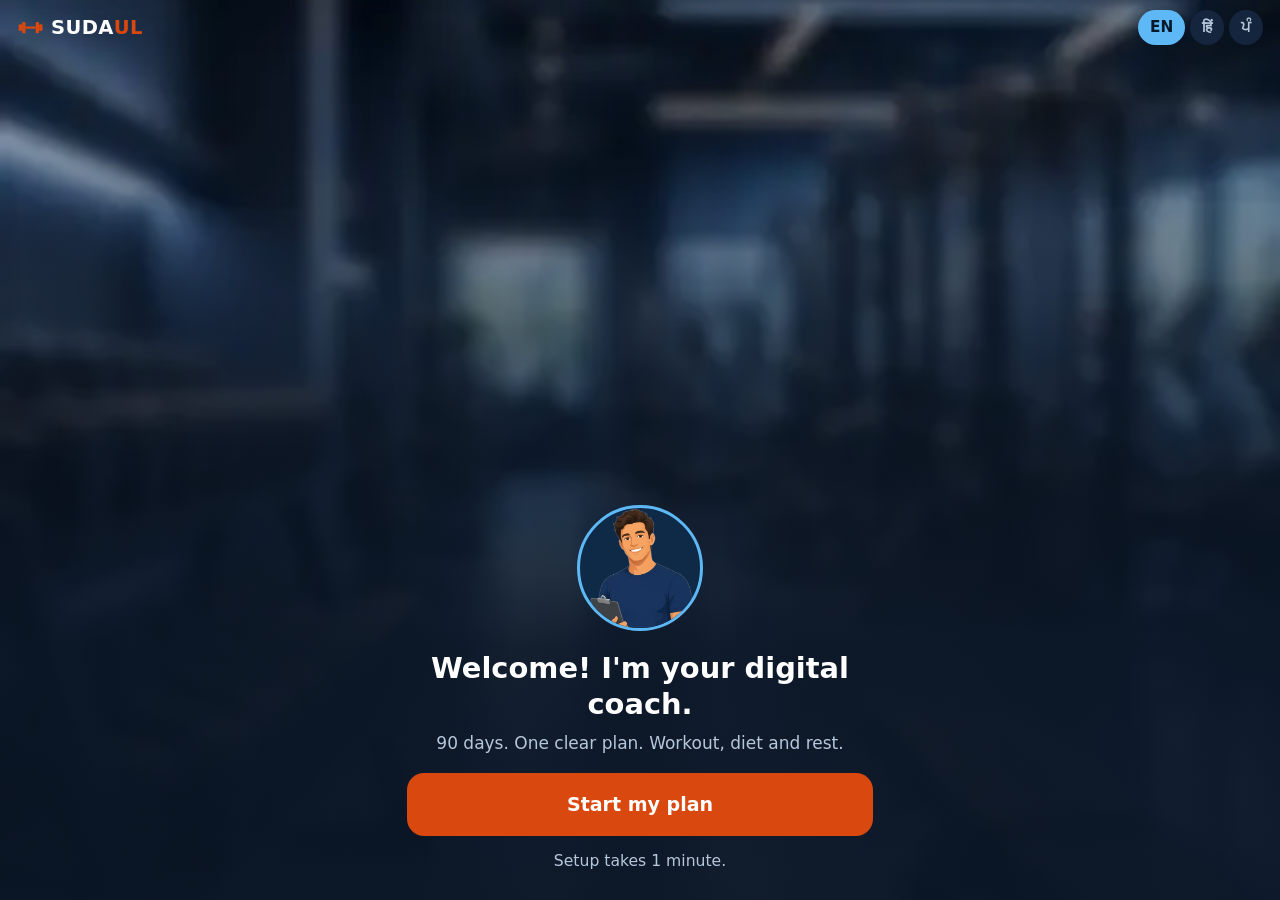
==== index (1).html @ e2cfb9b2 "Add files via upload" ====
<!doctype html>
<html lang="en"><head><meta charset="utf-8">
<meta name="viewport" content="width=device-width,initial-scale=1,viewport-fit=cover">
<meta name="theme-color" content="#0B1626">
<meta name="mobile-web-app-capable" content="yes">
<title>Sudaul · 90-day coach</title>
<link rel="manifest" href="manifest.json">
<link rel="icon" type="image/png" href="[data-uri]"><link rel="apple-touch-icon" href="[data-uri]">
<link rel="stylesheet" href="styles.css">
</head><body><div id="app"></div><script src="app.js"></script><script>if("serviceWorker" in navigator&&location.protocol.indexOf("http")===0)navigator.serviceWorker.register("sw.js").catch(function(){})</script></body></html>
---- styles.css ----
:root{--bg:#0B1626;--card:#14253D;--card2:#1b3354;--blue:#5DB8F5;--orange:#D9480F;--white:#fff;--muted:#B7C7DB;--line:#27405f;color-scheme:dark}
*{box-sizing:border-box;-webkit-tap-highlight-color:transparent}
html{font-size:17px}
body{margin:0;background:var(--bg);color:var(--white);font-family:system-ui,"Noto Sans","Noto Sans Devanagari","Noto Sans Gurmukhi",Roboto,sans-serif;line-height:1.5;min-height:100vh}
button{font:inherit;color:inherit;border:0;background:none;cursor:pointer}
h1,h2,h3,p{margin:0}
h1{font-size:1.7rem;line-height:1.25;font-weight:800}h2{font-size:1.3rem;font-weight:800}h3{font-size:1.08rem;font-weight:700}
.muted{color:var(--muted)}.blue{color:var(--blue)}.sm{font-size:.92rem}
.top{position:fixed;top:0;left:0;right:0;z-index:30;display:flex;justify-content:space-between;align-items:center;padding:.6rem 1rem;padding-top:max(.6rem,env(safe-area-inset-top));background:rgba(11,22,38,.92);backdrop-filter:blur(10px)}
.top.clear{background:transparent;backdrop-filter:none}
.brand{font-weight:800;font-size:1.15rem;letter-spacing:.02em}.brand b{color:var(--orange)}
.langs{display:flex;gap:.3rem}.langs button{padding:.35rem .7rem;border-radius:99px;background:var(--card);font-weight:700;font-size:.9rem;color:var(--muted)}.langs button.on{background:var(--blue);color:#06182b}
.page{max-width:30rem;margin:0 auto;padding:4.4rem 1rem 6.2rem}
.nav{position:fixed;bottom:0;left:0;right:0;z-index:30;display:flex;justify-content:center;background:rgba(11,22,38,.96);border-top:1px solid var(--line);padding-bottom:env(safe-area-inset-bottom)}
.nav>div{display:flex;width:100%;max-width:30rem}.nav button{flex:1;padding:.7rem 0 .6rem;font-size:.85rem;color:var(--muted);display:flex;flex-direction:column;align-items:center;gap:.15rem}.nav button.on{color:var(--blue);font-weight:700}.nav svg{width:1.55rem;height:1.55rem}
.welcome{position:fixed;inset:0;background:#0B1626 center/cover;display:flex;flex-direction:column;justify-content:flex-end}
.welcome:before{content:"";position:absolute;inset:0;background:linear-gradient(180deg,rgba(11,22,38,.15),rgba(11,22,38,.55) 38%,rgba(11,22,38,.95) 72%)}
.wbody{position:relative;max-width:30rem;width:100%;margin:0 auto;padding:1.2rem 1.3rem calc(1.6rem + env(safe-area-inset-bottom));text-align:center}
.coach{width:7.4rem;height:7.4rem;border-radius:50%;margin:0 auto 1.1rem;background:#0f2a47;border:3px solid var(--blue);overflow:hidden}.coach img{width:100%;height:100%;object-fit:cover;object-position:50% 12%}
.btn{display:block;width:100%;padding:1rem;border-radius:1rem;background:var(--orange);color:#fff;font-weight:800;font-size:1.12rem;text-align:center}.btn:active{transform:scale(.98)}
.btn.sec{background:transparent;border:2px solid var(--blue);color:var(--blue)}.btn:disabled{opacity:.4}
.card{background:var(--card);border-radius:1.1rem;padding:1.05rem}
.bar{height:.5rem;border-radius:99px;background:var(--line);overflow:hidden}.bar i{display:block;height:100%;background:var(--blue);border-radius:99px;transition:width .3s}
.opt{display:block;width:100%;text-align:left;padding:1.05rem 1.1rem;margin-bottom:.7rem;border-radius:1rem;background:var(--card);border:2px solid transparent;font-weight:700;font-size:1.08rem}.opt.on{border-color:var(--blue);background:var(--card2)}
.inp{width:100%;padding:1rem;border-radius:1rem;border:2px solid var(--line);background:var(--card);color:#fff;font:inherit;font-size:1.15rem}.inp:focus{outline:none;border-color:var(--blue)}
.row{display:flex;justify-content:space-between;align-items:center;gap:.6rem}.gap{display:flex;gap:.6rem}
.chip{padding:.2rem .7rem;border-radius:99px;background:var(--card2);color:var(--blue);font-weight:700;font-size:.88rem}
.stat{flex:1;text-align:center}.stat b{display:block;font-size:1.6rem;color:var(--blue)}
.grid7{display:grid;grid-template-columns:repeat(7,1fr);gap:.35rem}
.cell{aspect-ratio:1;border-radius:.7rem;background:var(--card);font-weight:700;font-size:.95rem;display:flex;align-items:center;justify-content:center;position:relative}
.cell.rest{color:var(--muted);background:transparent;border:1px dashed var(--line)}.cell.done{background:var(--blue);color:#06182b}.cell.today{outline:3px solid var(--orange)}
.tabs{display:flex;gap:.4rem;margin-bottom:1rem}.tabs button{flex:1;padding:.7rem .2rem;border-radius:.9rem;background:var(--card);font-weight:700;font-size:.92rem;color:var(--muted)}.tabs button.on{background:var(--blue);color:#06182b}
.ex{display:flex;gap:.8rem;padding:.9rem 0;border-bottom:1px solid var(--line)}.ex:last-child{border:0}
.num{flex:none;width:2.2rem;height:2.2rem;border-radius:50%;background:var(--card2);color:var(--blue);display:flex;align-items:center;justify-content:center;font-weight:800}
.sets{color:var(--orange);font-weight:800;margin-top:.15rem}
.sp{height:1rem}.sp2{height:.5rem}
.back{color:var(--blue);font-weight:700;padding:.4rem 0;margin-bottom:.4rem}
.dots{display:flex;gap:.35rem;justify-content:center;margin:0 0 1rem}

.run{position:fixed;inset:0;z-index:50;background:var(--bg);display:flex;flex-direction:column;padding:max(1rem,env(safe-area-inset-top)) 1.2rem max(1.2rem,env(safe-area-inset-bottom))}
.run.rest{background:#124a85}.run.rest .bar{background:rgba(255,255,255,.25)}
.rtop{display:flex;align-items:center;gap:.8rem;margin-bottom:1.4rem}.ib{padding:.5rem .8rem;border-radius:.8rem;background:var(--card);font-weight:800}.ib.sm{font-size:.82rem;color:var(--muted)}
.rmid{flex:1;display:flex;flex-direction:column;max-width:30rem;width:100%;margin:0 auto;padding-top:.6rem}
.timer{font-size:4.2rem;font-weight:800;color:var(--blue);font-variant-numeric:tabular-nums;margin:1.2rem 0 .6rem;line-height:1.1}.timer.white{color:#fff}
.bar.tb{height:.6rem}.grow{flex:1}
.btn.wh{background:#fff;color:#124a85}.btn.sec2{background:rgba(255,255,255,.18);color:#fff}
.gap .btn{flex:1}.run.fin{background:radial-gradient(circle at 50% 18%,#17345a,var(--bg) 62%)}

.runpage{min-height:100vh;display:flex;flex-direction:column;padding:1rem;padding-top:max(1rem,env(safe-area-inset-top));max-width:30rem;margin:0 auto}.restbg{background:#0f3f78;max-width:none}.restbg>*{max-width:30rem;width:100%;margin-left:auto;margin-right:auto}
.runtop{display:flex;justify-content:space-between;align-items:center;margin-bottom:.8rem}.ib{width:2.6rem;height:2.6rem;border-radius:50%;background:var(--card);font-size:1.1rem}
.pill{padding:.4rem .75rem;border-radius:99px;background:var(--card);font-weight:700;font-size:.85rem;color:var(--muted)}.pill.on{background:var(--blue);color:#06182b}
.center{flex:1;display:flex;flex-direction:column;align-items:center;justify-content:center;text-align:center;padding-bottom:2rem}.ring{width:13rem;height:13rem}.trophy{width:8rem;height:8rem}
.bigrep{display:flex;flex-direction:column;align-items:center}.bigrep b{font-size:5.5rem;line-height:1;color:var(--blue)}.bigrep span{color:var(--muted);font-size:1.2rem}
.gap .opt{margin-bottom:0;text-align:center;font-size:.95rem;padding:.9rem .3rem}.center .gap{width:100%}.center .btn{width:100%}
.sheet{position:fixed;inset:0;z-index:60;background:rgba(0,0,0,.65);display:flex;align-items:flex-end;justify-content:center;padding:1rem}.sheet .card{width:100%;max-width:30rem}.sheet .opt{background:var(--card2)}

.brand{display:flex;align-items:center;gap:.4rem}.brand svg{width:1.6rem;height:1.6rem;color:var(--orange)}

.opt.meal{margin-bottom:.6rem}.ib:disabled{opacity:.3}.nav button{font-size:.78rem}

.fl{flex:1;display:block}.fl span{display:block;font-size:.85rem;color:var(--muted);margin-bottom:.25rem}select.inp{appearance:none;background-image:none}.chips{display:flex;flex-wrap:wrap;gap:.4rem;margin-top:.4rem}.chipb{padding:.45rem .75rem;border-radius:99px;background:var(--card2);color:#fff;font-size:.88rem;font-weight:600}.warnc{color:var(--orange)!important}.card.row{width:100%}

.exfig{flex:none;width:5.4rem}.exfig svg{width:100%;height:auto;background:var(--card2);border-radius:.7rem;display:block}.fig.big{width:100%;max-width:19rem;height:auto;background:var(--card);border-radius:1rem;margin-bottom:.8rem}

.vid{width:100%;max-height:34vh;border-radius:1rem;background:#000;object-fit:cover;display:block;margin:.4rem auto}.vthumb{width:100%;height:100%;object-fit:cover;border-radius:.6rem;display:block}

/* Clean & Detailed Exercise Cards + Day-by-Day Plan UI */
.excard{background:var(--card2);border:1px solid var(--line);border-radius:1rem;padding:.85rem;margin-bottom:.75rem;cursor:pointer;transition:transform .15s,border-color .15s}
.excard:last-child{margin-bottom:0}
.excard:active{transform:scale(.99);border-color:var(--blue)}
.exhead{display:flex;align-items:center;gap:.75rem}
.exanim{position:relative;flex:none;width:5.6rem;background:var(--bg);border:1px solid var(--line);border-radius:.75rem;padding:.2rem;overflow:hidden}
.exanim svg{width:100%;height:auto;display:block}
.exstep{position:absolute;top:.25rem;left:.25rem;width:1.35rem;height:1.35rem;border-radius:50%;background:var(--blue);color:#06182b;font-size:.75rem;font-weight:800;display:flex;align-items:center;justify-content:center}
.exmeta{flex:1;min-width:0}
.exmeta h3{font-size:1.02rem;line-height:1.25;margin-bottom:.3rem}
.exbadges{display:flex;flex-wrap:wrap;gap:.35rem;margin-bottom:.25rem}
.setsbadge{padding:.18rem .55rem;border-radius:.45rem;background:rgba(217,72,15,.18);border:1px solid rgba(217,72,15,.45);color:#ff8a5b;font-weight:800;font-size:.82rem}
.restbadge{padding:.18rem .55rem;border-radius:.45rem;background:rgba(93,184,245,.14);color:var(--blue);font-weight:700;font-size:.8rem}
.exmus{font-size:.8rem;color:var(--muted);margin-top:.15rem}
.exthumb{position:relative;flex:none;width:3.6rem;height:3.6rem;border-radius:.65rem;overflow:hidden;border:1px solid var(--line);background:#000}
.exthumb img{width:100%;height:100%;object-fit:cover;display:block}
.vplay{position:absolute;inset:0;display:flex;align-items:center;justify-content:center;background:rgba(0,0,0,.35);color:#fff;font-size:.85rem}
.excue{font-size:.88rem;color:var(--muted);margin-top:.55rem;padding-top:.5rem;border-top:1px dashed var(--line)}
.exfoot{margin-top:.4rem;text-align:right;font-size:.8rem;font-weight:700;color:var(--blue)}
.daycard{margin-bottom:.85rem;border:1px solid var(--line)}
.todaycard{border:2px solid var(--orange)}
.donechip{background:var(--blue);color:#06182b}
.dayexlist{display:grid;grid-template-columns:repeat(2,1fr);gap:.5rem;margin-top:.65rem}
.dayexitem{display:flex;align-items:center;gap:.45rem;background:var(--card2);border:1px solid var(--line);border-radius:.75rem;padding:.4rem;cursor:pointer}
.dayexfig{flex:none;width:3.4rem;background:var(--bg);border-radius:.5rem;overflow:hidden}
.dayexfig svg{width:100%;height:auto;display:block}
.dayextxt{min-width:0;flex:1}
.dayextxt b{display:block;font-size:.8rem;line-height:1.2;white-space:nowrap;overflow:hidden;text-overflow:ellipsis}
.dayextxt span{display:block;font-size:.76rem;color:var(--orange);font-weight:700;margin-top:.1rem}
.smbtn{padding:.65rem;font-size:.95rem;border-radius:.8rem}

/* Reference-inspired Hero Banner, Muscle Anatomy Badges, Tabs & Exercise Library */
.dayhero{background:linear-gradient(145deg,#183459,#0e1e36);background-size:cover;background-position:center;border:1px solid var(--line);border-radius:1.15rem;padding:1.15rem;margin:.3rem 0 .8rem}
.dayhero h1{margin:.45rem 0 .35rem;font-size:1.5rem}
.herostats{display:flex;flex-wrap:wrap;gap:.75rem;font-size:.88rem;color:#e2eefc;font-weight:700}
.exright{display:flex;align-items:center;gap:.45rem;flex:none}
.musbox{display:flex;flex-direction:column;align-items:center;background:var(--bg);border:1px solid var(--line);border-radius:.65rem;padding:.2rem .3rem;width:3.2rem}
.mussvg{width:2.2rem;height:2.6rem;display:block}
.musbox span{font-size:.62rem;color:#ff8a5b;font-weight:700;text-align:center;line-height:1.1;margin-top:.1rem;max-width:100%;overflow:hidden;text-overflow:ellipsis;white-space:nowrap}
.rdot{display:inline-block;width:.45rem;height:.45rem;border-radius:50%;background:#ff4d2d;margin-right:.25rem;vertical-align:middle}
.startbig{background:linear-gradient(90deg,#12b886,#0ca678);font-size:1.15rem;letter-spacing:.03em;box-shadow:0 6px 18px rgba(18,184,134,.3)}
.infotitle{display:flex;justify-content:space-between;align-items:center;gap:.6rem;margin-bottom:.4rem}
.itabs{display:flex;background:var(--card);border-radius:99px;padding:.25rem;margin:.7rem 0;border:1px solid var(--line)}
.itabs button{flex:1;padding:.55rem;border-radius:99px;font-weight:800;font-size:.9rem;color:var(--muted)}
.itabs button.on{background:var(--blue);color:#06182b}
.fchip{padding:.35rem .75rem;border-radius:99px;background:var(--card2);border:1px solid var(--line);font-size:.85rem;font-weight:700}
.musshowcase{display:flex;gap:.75rem;margin-top:.8rem}
.musbig{flex:1;background:var(--bg);border:1px solid var(--line);border-radius:.9rem;padding:.6rem;display:flex;align-items:center;justify-content:center}
.musbig svg{width:100%;max-height:7.5rem;height:auto}
.libgrid{display:grid;grid-template-columns:repeat(2,1fr);gap:.65rem}
.libcard{background:var(--card2);border:1px solid var(--line);border-radius:.9rem;padding:.6rem;cursor:pointer;display:flex;flex-direction:column;gap:.25rem}
.libtop{position:relative;background:var(--bg);border-radius:.65rem;padding:.25rem;overflow:hidden}
.libtop svg{width:100%;height:auto;display:block}
.vcam{position:absolute;top:.3rem;right:.3rem;background:#ff4d2d;color:#fff;font-size:.7rem;padding:.15rem .35rem;border-radius:99px}
.libcard b{font-size:.88rem;line-height:1.25;margin-top:.15rem}
.libcard span{font-size:.76rem;color:var(--muted)}

/* Interactive Step-by-Step Coach Tour & Spotlight Guide */
.guidebtn{padding:.35rem .65rem!important;border-radius:99px;background:rgba(217,72,15,.22)!important;border:1px solid var(--orange)!important;color:#ff9b73!important;font-weight:800!important;font-size:.82rem!important}
.tour-backdrop{position:fixed;inset:0;z-index:80;background:rgba(4,10,20,.68);pointer-events:auto;display:flex;flex-direction:column;justify-content:flex-end;padding:1rem;padding-bottom:calc(4.9rem + env(safe-area-inset-bottom))}
.tour-card{max-width:29rem;width:100%;margin:0 auto;background:linear-gradient(155deg,#183254,#0f2038);border:2px solid var(--blue);border-radius:1.2rem;padding:1rem 1.05rem;box-shadow:0 16px 40px rgba(0,0,0,.75);animation:tourPop .22s ease-out}
.tour-card.tour-bottom{margin-top:4.2rem;margin-bottom:auto}
.tour-card.tour-top{margin-top:auto;margin-bottom:.4rem}
@keyframes tourPop{from{opacity:0;transform:translateY(10px) scale(.97)}to{opacity:1;transform:translateY(0) scale(1)}}
.tour-step-badge{padding:.22rem .65rem;border-radius:99px;background:rgba(93,184,245,.18);border:1px solid var(--blue);color:var(--blue);font-weight:800;font-size:.76rem;letter-spacing:.04em}
.tour-skip{font-size:.82rem;font-weight:700;color:var(--muted);padding:.2rem .4rem;border-radius:.5rem;background:rgba(255,255,255,.06)}
.tour-head{display:flex;align-items:flex-start;gap:.75rem;margin:.3rem 0 .4rem}
.tour-avatar{width:3.2rem;height:3.2rem;border-radius:50%;object-fit:cover;object-position:50% 12%;border:2px solid var(--orange);flex:none;background:#0f2a47}
.tour-head h3{font-size:1.05rem;color:#fff;line-height:1.25}
.tour-foot{margin-top:.5rem}
.tour-dots{display:flex;justify-content:center;gap:.35rem}
.tdot{width:.45rem;height:.45rem;border-radius:99px;background:var(--line);transition:all .2s}
.tdot.on{width:1.3rem;background:var(--orange)}
.tour-btn{padding:.75rem 1rem;font-size:.98rem;border-radius:.85rem}
.tour-focus{position:relative!important;z-index:85!important;outline:3px solid var(--orange)!important;box-shadow:0 0 0 6px rgba(217,72,15,.32),0 0 28px rgba(93,184,245,.55)!important;border-radius:1rem;transition:box-shadow .25s}
.top.tour-focus{position:fixed!important;border-radius:0 0 1rem 1rem}
.tour-ptr-badge{position:absolute;right:.65rem;z-index:90;background:var(--orange);color:#fff;font-weight:800;font-size:.78rem;padding:.2rem .55rem;border-radius:99px;box-shadow:0 4px 12px rgba(0,0,0,.5);pointer-events:none;animation:ptrBounce .9s infinite alternate ease-in-out}
.tour-ptr-badge.ptr-down{top:-.85rem}
.tour-ptr-badge.ptr-up{top:-1.65rem;right:auto;left:50%;transform:translateX(-50%)}
@keyframes ptrBounce{from{transform:translateY(0)}to{transform:translateY(-5px)}}
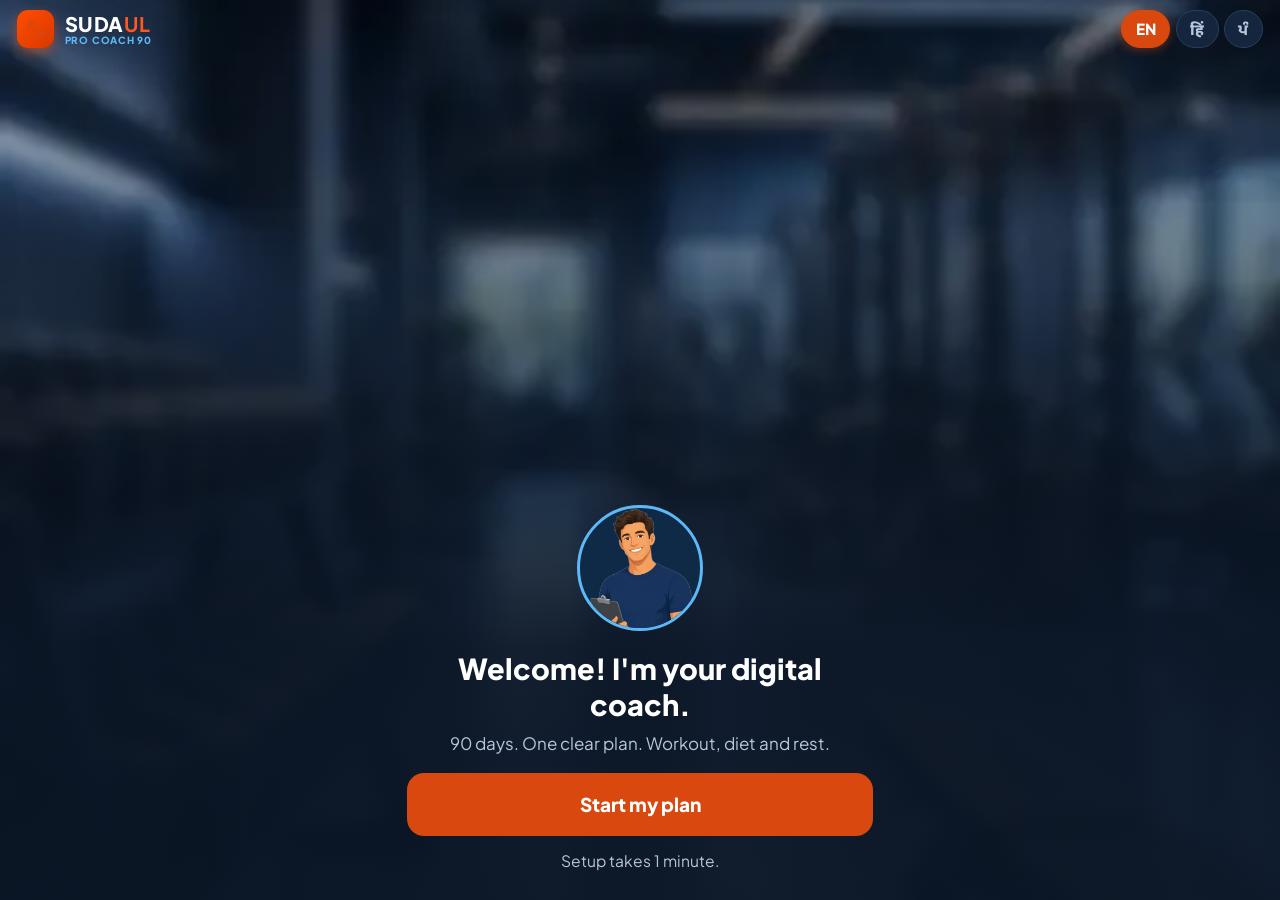
==== commit c9cc71ca: "Add files via upload" ====
--- a/index (1).html
+++ b/index (1).html
@@ -6,5 +6,8 @@
 <title>Sudaul · 90-day coach</title>
 <link rel="manifest" href="manifest.json">
 <link rel="icon" type="image/png" href="[data-uri]"><link rel="apple-touch-icon" href="[data-uri]">
-<link rel="stylesheet" href="styles.css">
-</head><body><div id="app"></div><script src="app.js"></script><script>if("serviceWorker" in navigator&&location.protocol.indexOf("http")===0)navigator.serviceWorker.register("sw.js").catch(function(){})</script></body></html>
+<link rel="preconnect" href="https://fonts.googleapis.com">
+<link rel="preconnect" href="https://fonts.gstatic.com" crossorigin>
+<link href="https://fonts.googleapis.com/css2?family=Plus+Jakarta+Sans:wght@500;600;700;800&family=Noto+Sans+Devanagari:wght@500;600;700;800&family=Noto+Sans+Gurmukhi:wght@500;600;700;800&display=swap" rel="stylesheet">
+<link rel="stylesheet" href="styles.css?v=10">
+</head><body><div id="app"></div><script src="app.js?v=10"></script><script>if("serviceWorker" in navigator&&location.protocol.indexOf("http")===0)navigator.serviceWorker.register("sw.js").catch(function(){})</script></body></html>
--- a/styles.css
+++ b/styles.css
@@ -1,7 +1,7 @@
 :root{--bg:#0B1626;--card:#14253D;--card2:#1b3354;--blue:#5DB8F5;--orange:#D9480F;--white:#fff;--muted:#B7C7DB;--line:#27405f;color-scheme:dark}
 *{box-sizing:border-box;-webkit-tap-highlight-color:transparent}
 html{font-size:17px}
-body{margin:0;background:var(--bg);color:var(--white);font-family:system-ui,"Noto Sans","Noto Sans Devanagari","Noto Sans Gurmukhi",Roboto,sans-serif;line-height:1.5;min-height:100vh}
+body{margin:0;background:var(--bg);color:var(--white);font-family:"Plus Jakarta Sans","Noto Sans Devanagari","Noto Sans Gurmukhi",system-ui,-apple-system,BlinkMacSystemFont,"Segoe UI",Roboto,sans-serif;line-height:1.5;min-height:100vh}
 button{font:inherit;color:inherit;border:0;background:none;cursor:pointer}
 h1,h2,h3,p{margin:0}
 h1{font-size:1.7rem;line-height:1.25;font-weight:800}h2{font-size:1.3rem;font-weight:800}h3{font-size:1.08rem;font-weight:700}
@@ -144,3 +144,81 @@
 .tour-ptr-badge.ptr-down{top:-.85rem}
 .tour-ptr-badge.ptr-up{top:-1.65rem;right:auto;left:50%;transform:translateX(-50%)}
 @keyframes ptrBounce{from{transform:translateY(0)}to{transform:translateY(-5px)}}
+
+/* Real Human Athlete Photo & Clean Position UI */
+.human-left-box{position:relative;flex:none;width:5.4rem;height:4.6rem}
+.human-thumb-box{width:100%;height:100%;border-radius:.85rem;overflow:hidden;border:1.5px solid var(--line);background:#091424;position:relative}
+.human-thumb-img{width:100%;height:100%;object-fit:cover;object-position:center;display:block}
+.vplay-pill{position:absolute;bottom:.25rem;right:.25rem;background:rgba(217,72,15,.92);color:#fff;font-size:.68rem;font-weight:800;padding:.12rem .35rem;border-radius:.35rem;box-shadow:0 2px 6px rgba(0,0,0,.5)}
+.mini2{width:3rem!important;height:3rem!important;opacity:.9}
+
+/* Clean Target Muscle Badges & Athlete Visuals */
+.target-badge{display:flex;flex-direction:column;align-items:center;justify-content:center;background:linear-gradient(145deg,#132847,#0d1c33);border:1px solid var(--blue);border-radius:.75rem;padding:.35rem .6rem;min-width:4.2rem;text-align:center}
+.target-badge .t-dot{font-size:.85rem;line-height:1}
+.target-badge b{font-size:.74rem;color:#fff;margin-top:.15rem;white-space:nowrap;max-width:4.6rem;overflow:hidden;text-overflow:ellipsis}
+.musbig-clean{flex:1;background:var(--bg);border:1px solid var(--line);border-radius:.9rem;padding:.75rem;display:flex;flex-direction:column;align-items:center;justify-content:center;min-height:7.5rem}
+.focus-title-tag{font-size:.82rem;font-weight:800;color:var(--blue);letter-spacing:.02em}
+.vid-placeholder{width:100%;height:10rem;background:#000;border-radius:1rem;display:flex;align-items:center;justify-content:center;font-size:3rem;margin:.4rem auto}
+
+/* ========================================================
+   SUDAUL 3D HUBS / STORES (साफ़-सुथरे अलग-अलग खाने)
+======================================================== */
+.hub-section-title{display:flex;align-items:center;justify-content:space-between;margin:.9rem 0 .55rem}
+.hub-section-title h3{font-size:1.05rem;font-weight:800;letter-spacing:.02em;color:#fff}
+.hub-grid{display:grid;grid-template-columns:repeat(2,1fr);gap:.75rem;margin-bottom:1.15rem}
+.hub-card{position:relative;background:linear-gradient(145deg,#132847 0%,#0c1b33 100%);border:1px solid rgba(93,184,245,.22);border-radius:1.15rem;padding:.9rem .85rem;display:flex;flex-direction:column;gap:.4rem;cursor:pointer;box-shadow:0 8px 24px rgba(0,0,0,.45);transition:transform .18s ease,border-color .18s ease}
+.hub-card:active{transform:scale(.97);border-color:var(--orange)}
+.hub-icon-3d{width:3.1rem;height:3.1rem;border-radius:.95rem;display:flex;align-items:center;justify-content:center;font-size:1.6rem;box-shadow:0 8px 18px rgba(0,0,0,.5);margin-bottom:.2rem;border:1px solid rgba(255,255,255,.15)}
+.hub-blue .hub-icon-3d{background:linear-gradient(135deg,#1e40af 0%,#3b82f6 50%,#60a5fa 100%)}
+.hub-green .hub-icon-3d{background:linear-gradient(135deg,#065f46 0%,#10b981 50%,#34d399 100%)}
+.hub-purple .hub-icon-3d{background:linear-gradient(135deg,#4338ca 0%,#6366f1 50%,#818cf8 100%)}
+.hub-gold .hub-icon-3d{background:linear-gradient(135deg,#b45309 0%,#f59e0b 50%,#fbbf24 100%)}
+.hub-card b{font-size:.95rem;font-weight:800;line-height:1.25;color:#fff}
+.hub-card span{font-size:.78rem;color:var(--muted);line-height:1.35}
+.hub-tag{position:absolute;top:.65rem;right:.65rem;font-size:.65rem;font-weight:800;padding:.15rem .45rem;border-radius:99px;background:rgba(93,184,245,.16);color:var(--blue);border:1px solid rgba(93,184,245,.3)}
+
+/* Level Selector Bar (Beginner -> Pro) */
+.pro-lvl-bar{display:flex;background:var(--card);border-radius:1rem;padding:.3rem;gap:.3rem;margin:.75rem 0;border:1px solid var(--line)}
+.pro-lvl-bar button{flex:1;padding:.65rem .3rem;border-radius:.75rem;font-weight:800;font-size:.85rem;color:var(--muted);transition:all .2s ease}
+.pro-lvl-bar button.lvl-0.on{background:linear-gradient(135deg,#059669,#10b981);color:#fff;box-shadow:0 4px 14px rgba(16,185,129,.35)}
+.pro-lvl-bar button.lvl-1.on{background:linear-gradient(135deg,#d97706,#f59e0b);color:#fff;box-shadow:0 4px 14px rgba(245,158,11,.35)}
+.pro-lvl-bar button.lvl-2.on{background:linear-gradient(135deg,#dc2626,#ef4444);color:#fff;box-shadow:0 4px 14px rgba(239,68,68,.35)}
+
+.pro-guidance-card{background:linear-gradient(145deg,#132847,#0e1c31);border:1.5px solid var(--blue);border-radius:1.15rem;padding:1rem;margin-bottom:1rem;box-shadow:0 8px 24px rgba(0,0,0,.4)}
+.pro-guidance-header{display:flex;align-items:center;justify-content:space-between;margin-bottom:.5rem}
+.pro-stats-strip{display:flex;flex-wrap:wrap;gap:.5rem;margin:.55rem 0 .35rem}
+.pro-stat-chip{padding:.25rem .65rem;border-radius:.55rem;background:rgba(93,184,245,.14);border:1px solid rgba(93,184,245,.3);color:var(--blue);font-weight:800;font-size:.82rem}
+
+/* Language Switcher Polish */
+.langs button{padding:.38rem .8rem;border-radius:99px;background:var(--card);font-weight:800;font-size:.9rem;color:var(--muted);border:1px solid var(--line);transition:all .18s ease}
+.langs button.on{background:var(--orange);color:#fff;border-color:var(--orange);box-shadow:0 2px 10px rgba(217,72,15,.4)}
+
+/* Pro Athletic Back Button */
+.back-btn{display:inline-flex;align-items:center;gap:.45rem;padding:.52rem 1.05rem;border-radius:99px;background:linear-gradient(145deg,#132847,#0b182d);border:1.5px solid rgba(56,189,248,.4);color:#fff;font-weight:800;font-size:.88rem;cursor:pointer;margin-bottom:.85rem;box-shadow:0 4px 14px rgba(0,0,0,.45);transition:all .15s ease}
+.back-btn:active{transform:scale(.95);background:#19355e;border-color:var(--orange)}
+.back-btn svg{width:1.15rem;height:1.15rem;stroke:var(--blue)}
+
+/* Athletic Gym Brand Header */
+.brand{display:flex;align-items:center;gap:.6rem}
+.brand-badge{width:2.2rem;height:2.2rem;border-radius:.65rem;background:linear-gradient(135deg,#ff4d00,#d93800);display:flex;align-items:center;justify-content:center;color:#fff;box-shadow:0 4px 12px rgba(255,77,0,.45)}
+.brand-badge svg{width:1.3rem;height:1.3rem}
+.brand-text{display:flex;flex-direction:column;line-height:1.1}
+.brand-text span{font-size:1.18rem;font-weight:900;letter-spacing:.03em;color:#fff}
+.brand-text b{color:#ff5722}
+.brand-text small{font-size:.58rem;font-weight:800;letter-spacing:.08em;color:var(--blue);text-transform:uppercase}
+
+/* Yoga & Mobility Studio Styles */
+.hub-teal .hub-icon-3d{background:linear-gradient(135deg,#0e7490 0%,#06b6d4 50%,#67e8f9 100%)}
+.hub-wide{grid-column:span 2}
+.yoga-tabs{display:flex;gap:.4rem;overflow-x:auto;padding-bottom:.4rem;margin:.75rem 0 1rem;scrollbar-width:none}
+.yoga-tabs::-webkit-scrollbar{display:none}
+.yoga-tabs button{padding:.52rem .95rem;border-radius:99px;font-size:.85rem;font-weight:800;white-space:nowrap;background:var(--card);color:var(--muted);border:1px solid var(--line);cursor:pointer;transition:all .18s ease}
+.yoga-tabs button.on{background:linear-gradient(135deg,#06b6d4,#0891b2);color:#fff;border-color:#22d3ee;box-shadow:0 4px 14px rgba(6,182,212,.4)}
+.yoga-card{background:linear-gradient(145deg,#0c1d33,#081324);border:1px solid rgba(6,182,212,.28);border-radius:1.15rem;padding:1.1rem;margin-bottom:1rem;box-shadow:0 6px 20px rgba(0,0,0,.4)}
+.yoga-badge{display:inline-block;padding:.2rem .55rem;border-radius:.4rem;font-size:.7rem;font-weight:800;text-transform:uppercase;background:rgba(6,182,212,.15);color:#22d3ee;border:1px solid rgba(6,182,212,.3);margin-bottom:.55rem}
+.yoga-step{display:flex;gap:.8rem;align-items:flex-start;margin:.8rem 0;padding-bottom:.8rem;border-bottom:1px solid rgba(255,255,255,.07)}
+.yoga-step:last-child{border-bottom:none;margin-bottom:0;padding-bottom:0}
+.yoga-step-num{width:1.8rem;height:1.8rem;border-radius:50%;background:rgba(6,182,212,.2);border:1.5px solid #06b6d4;color:#22d3ee;font-weight:900;font-size:.82rem;display:flex;align-items:center;justify-content:center;flex-shrink:0}
+.yoga-breath-box{background:radial-gradient(circle,rgba(6,182,212,.18) 0%,rgba(12,29,51,.85) 75%);border:1.5px solid rgba(6,182,212,.4);border-radius:1.4rem;padding:1.6rem 1rem;text-align:center;margin:1.1rem 0}
+.breath-anim-circle{width:88px;height:88px;margin:0 auto 1rem;border-radius:50%;background:linear-gradient(135deg,#06b6d4,#38bdf8);box-shadow:0 0 25px rgba(6,182,212,.6);animation:breathPulse 8s infinite ease-in-out;display:flex;align-items:center;justify-content:center;font-size:1.8rem}
+@keyframes breathPulse{0%,100%{transform:scale(.78);opacity:.65}50%{transform:scale(1.18);opacity:1;box-shadow:0 0 45px rgba(56,189,248,.85)}}
